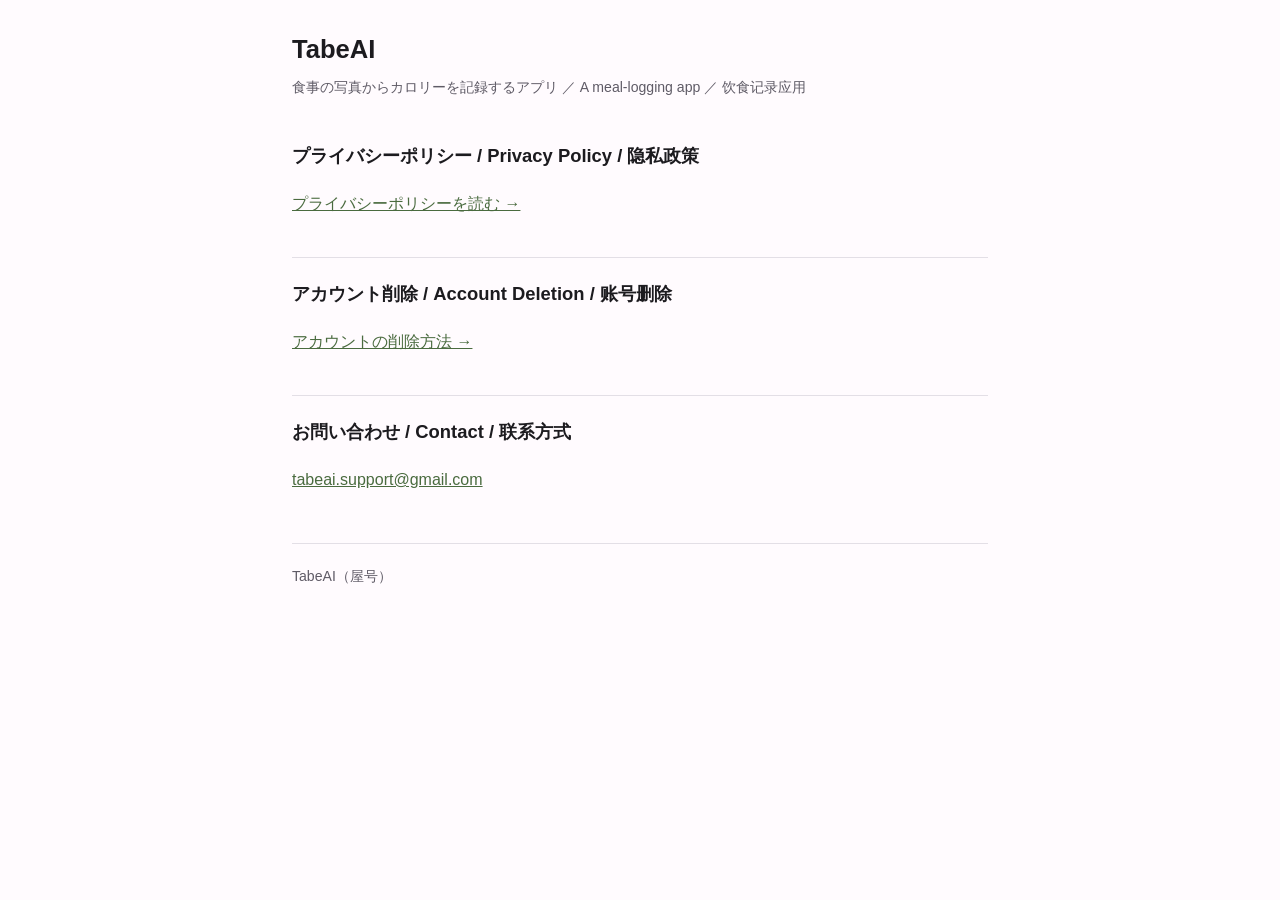
==== index.html @ 8de705ff "TabeAI legal pages" ====
<!DOCTYPE html>
<html lang="ja">
<head>
<meta charset="utf-8">
<meta name="viewport" content="width=device-width, initial-scale=1">
<title>TabeAI</title>
<meta name="description" content="TabeAI のプライバシーポリシーとアカウント削除の案内。">
<link rel="stylesheet" href="style.css">
</head>
<body>
<h1>TabeAI</h1>
<p class="updated">食事の写真からカロリーを記録するアプリ ／ A meal-logging app ／ 饮食记录应用</p>

<h2>プライバシーポリシー / Privacy Policy / 隐私政策</h2>
<p><a href="privacy-policy.html">プライバシーポリシーを読む &rarr;</a></p>

<h2>アカウント削除 / Account Deletion / 账号删除</h2>
<p><a href="delete-account.html">アカウントの削除方法 &rarr;</a></p>

<h2>お問い合わせ / Contact / 联系方式</h2>
<p><a href="mailto:tabeai.support@gmail.com">tabeai.support@gmail.com</a></p>

<p class="foot">TabeAI（屋号）</p>
</body>
</html>
---- style.css ----
/* 三言語の法務ページで共有するスタイル。素朴に保つ ——
   Play の審査でも、古い端末のブラウザでも確実に読めることが最優先。 */
:root {
  --fg: #1c1b1f;
  --fg-muted: #5f5b66;
  --bg: #fffbfe;
  --accent: #4a6b3f;
  --line: #e3dfe6;
}
@media (prefers-color-scheme: dark) {
  :root { --fg:#e6e1e5; --fg-muted:#c9c4cf; --bg:#141218; --accent:#a3c98f; --line:#332f38; }
}
* { box-sizing: border-box; }
body {
  margin: 0 auto; padding: 2rem 1.25rem 5rem; max-width: 46rem;
  font-family: -apple-system, "Hiragino Sans", "Noto Sans JP", "Noto Sans SC", sans-serif;
  line-height: 1.85; color: var(--fg); background: var(--bg);
  font-size: 16px; overflow-wrap: break-word;
}
h1 { font-size: 1.6rem; line-height: 1.4; margin: 0 0 .4rem; }
h2 { font-size: 1.15rem; margin: 2.4rem 0 .6rem; padding-top: 1.2rem; border-top: 1px solid var(--line); }
h2:first-of-type { border-top: 0; padding-top: 0; }
h3 { font-size: 1rem; margin: 1.4rem 0 .4rem; color: var(--accent); }
p, li { color: var(--fg); }
ul { padding-left: 1.3rem; }
li { margin: .3rem 0; }
a { color: var(--accent); }
table { border-collapse: collapse; width: 100%; margin: .8rem 0; font-size: .92rem; }
th, td { border: 1px solid var(--line); padding: .5rem .6rem; text-align: left; vertical-align: top; }
th { background: color-mix(in srgb, var(--accent) 12%, transparent); font-weight: 600; }
.updated { color: var(--fg-muted); font-size: .88rem; margin: 0 0 2rem; }
.note {
  border-left: 3px solid var(--accent); padding: .7rem .9rem; margin: 1.2rem 0;
  background: color-mix(in srgb, var(--accent) 8%, transparent); border-radius: 0 6px 6px 0;
}
.note p { margin: .3rem 0; }
/* 言語切り替え。JS が動かない環境では全言語をそのまま出す —— 法務ページは
   読めないより長いほうがまし。JS が動いたときだけ body に .js が付き、
   非表示の規則が有効になる。 */
.langbar { display: flex; gap: .5rem; margin-bottom: 1.5rem; flex-wrap: wrap; }
.langbar button {
  font: inherit; font-size: .9rem; padding: .35rem .9rem; cursor: pointer;
  border: 1px solid var(--line); border-radius: 999px;
  background: transparent; color: var(--fg-muted);
}
.langbar button[aria-selected="true"] { background: var(--accent); color: var(--bg); border-color: var(--accent); }
body:not(.js) .langbar { display: none; }
body.js .lang:not(.active) { display: none; }
.foot { margin-top: 3rem; padding-top: 1.2rem; border-top: 1px solid var(--line); font-size: .88rem; color: var(--fg-muted); }
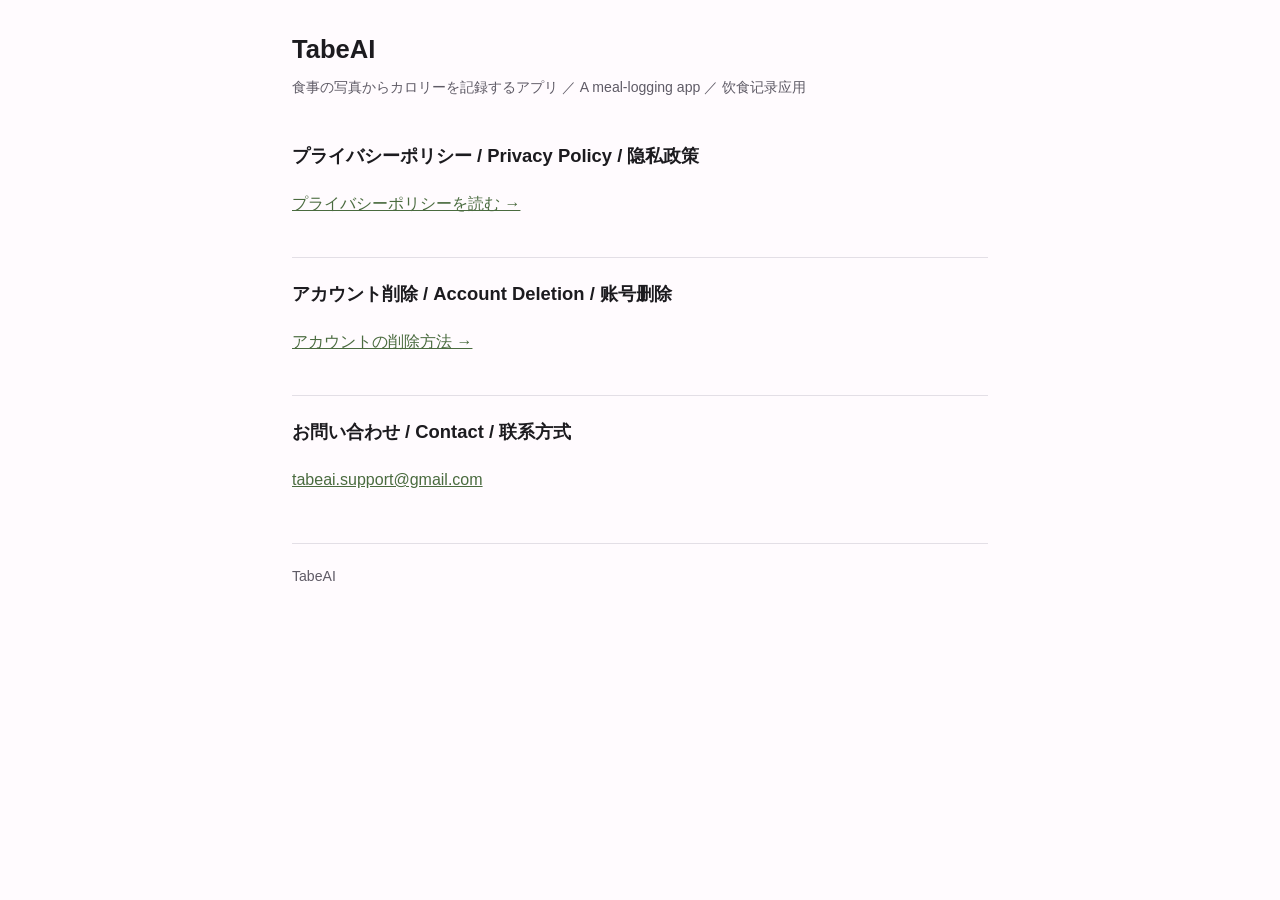
==== commit b8abc351: "Drop the 屋号 note from the landing page footer" ====
--- a/index.html
+++ b/index.html
@@ -20,6 +20,6 @@
 <h2>お問い合わせ / Contact / 联系方式</h2>
 <p><a href="mailto:tabeai.support@gmail.com">tabeai.support@gmail.com</a></p>
 
-<p class="foot">TabeAI（屋号）</p>
+<p class="foot">TabeAI</p>
 </body>
 </html>
